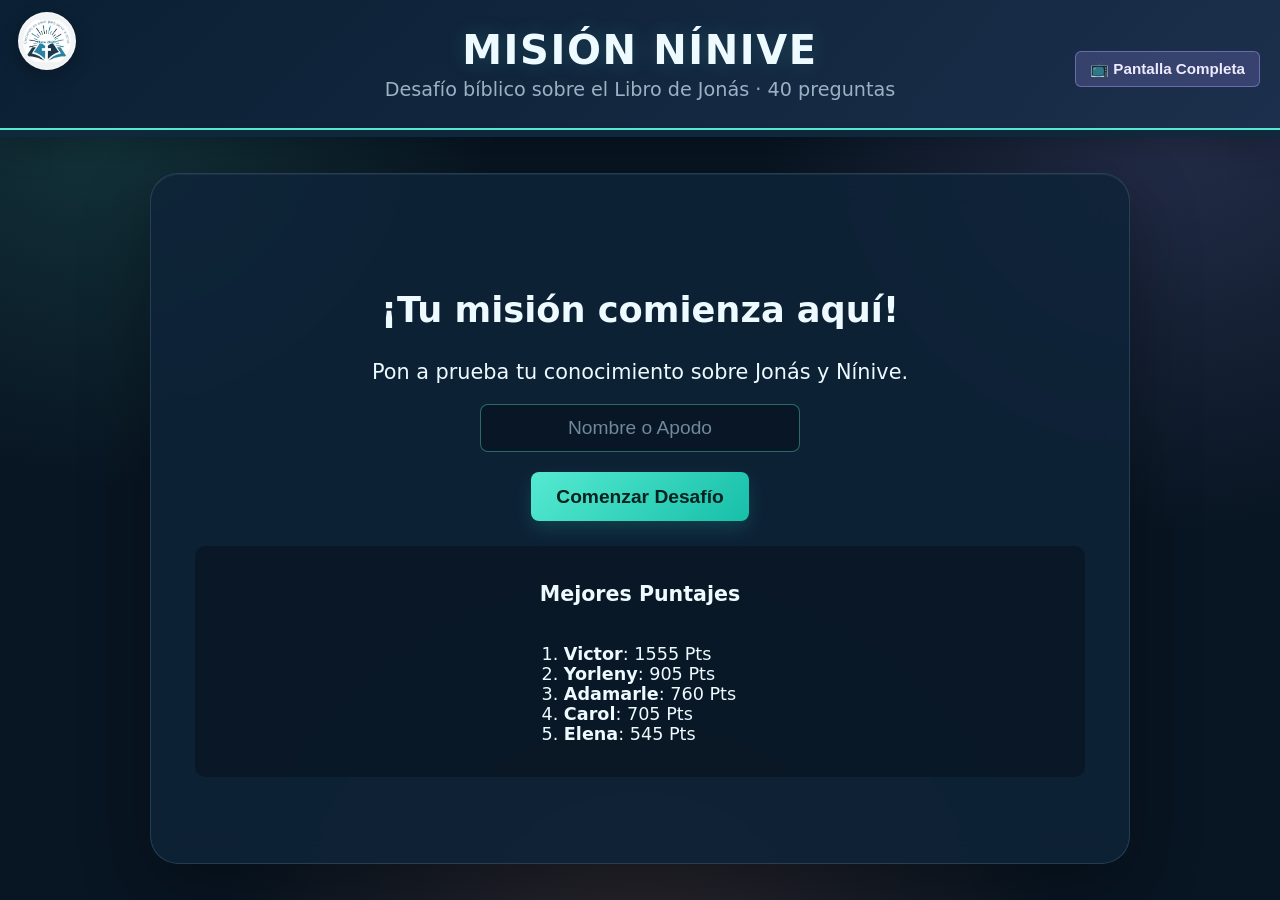
==== jonas.html @ 237b8c4e "Agregar portada y desafío del Libro de Jueces" ====
<!DOCTYPE html>
<html lang="es">
<head>
<meta charset="UTF-8">
<meta name="viewport" content="width=device-width, initial-scale=1.0">
<title>Misión Nínive · Desafío Bíblico sobre Jonás</title>
<link rel="icon" type="image/png" href="logo.png?v=2">
<link rel="apple-touch-icon" href="logo.png?v=2">

<style>
/* ========= CONFIGURACIÓN GLOBAL Y ESCALADO ARMÓNICO ========= */
* {
    box-sizing: border-box;
}

html, body {
    height: 100%;
    margin: 0;
    padding: 0;
}

body {
    font-family: 'Segoe UI', Tahoma, Geneva, Verdana, sans-serif;
    background: linear-gradient(135deg, #ffd9e6 0%, #ffb6c9 35%, #f582ae 70%, #d9578f 100%);
    background-attachment: fixed;
    color: #5c1a3a;
    text-align: center;
    overflow-x: hidden;
    display: flex;
    flex-direction: column;
    justify-content: space-between;
}

header {
    background: linear-gradient(135deg, #e0578f, #c8447a);
    padding: clamp(10px, 2vh, 25px) 15px;
    box-shadow: 0 4px 20px rgba(140,20,70,.35);
    position: relative;
    flex-shrink: 0;
    border-bottom: 4px solid #ffe0a3;
}

h1 {
    margin: 0;
    color: #fff3d6;
    font-size: clamp(1.3rem, 3.5vw, 2.5rem);
    text-shadow: 0 3px 4px rgba(0,0,0,0.25);
}

header p {
    margin: 5px 0 0 0;
    color: #ffe9f2;
    font-size: clamp(0.8rem, 1.5vw, 1.2rem);
}

#barra-progreso-contenedor {
    width: 100%;
    height: clamp(4px, 0.8vh, 8px);
    background: #7a1f4d;
    position: relative;
    flex-shrink: 0;
}

#barra-progreso {
    height: 100%;
    width: 0%;
    background: linear-gradient(90deg, #ffd166, #ff6fa5);
    transition: width 0.4s ease;
}

/* ========= CONTENEDOR PRINCIPAL ========= */
#contenedor {
    width: 95%;
    max-width: 1200px;
    margin: auto;
    padding: clamp(10px, 2vw, 30px);
    flex-grow: 1;
    display: flex;
    flex-direction: column;
    justify-content: center;
}

.fade-in {
    animation: fadeIn 0.4s ease forwards;
}
@keyframes fadeIn {
    from { opacity: 0; transform: translateY(10px); }
    to { opacity: 1; transform: translateY(0); }
}

/* ========= ELEMENTOS DEL JUEGO ========= */
#nivel {
    font-size: clamp(1rem, 2vw, 1.5rem);
    color: #8a1150;
    margin-bottom: 6px;
    font-weight: bold;
}

#puntaje {
    font-size: clamp(1rem, 1.8vw, 1.4rem);
    margin-bottom: 10px;
    background: rgba(255,255,255,0.55);
    display: inline-block;
    padding: 6px 18px;
    border-radius: 20px;
    color: #8a1150;
    box-shadow: 0 2px 8px rgba(140,20,70,0.15);
}

#temporizador {
    font-size: clamp(2.2rem, 5vw, 4rem);
    color: #d9578f;
    margin-bottom: 10px;
    font-weight: bold;
    text-shadow: 0 0 12px rgba(217,87,143,0.4);
    line-height: 1;
}

.tiempo-critico {
    animation: pulso 0.9s infinite alternate;
    color: #c8102e !important;
}
@keyframes pulso {
    from { transform: scale(1); }
    to { transform: scale(1.12); }
}

#pregunta {
    font-size: clamp(1.2rem, 2.8vw, 2.2rem);
    margin: clamp(10px, 2vh, 25px) 0;
    font-weight: 600;
    line-height: 1.35;
    color: #6d1240;
}

/* ========= OPCIONES Y BOTONES ESCALABLES ========= */
.opcion {
    display: block;
    width: 100%;
    max-width: 850px;
    margin: clamp(6px, 1.2vh, 14px) auto;
    padding: clamp(12px, 2vh, 20px);
    border: 2px solid #f2a6c4;
    border-radius: 14px;
    background: #fff5f9;
    color: #7a1f4d;
    font-size: clamp(1rem, 2vw, 1.35rem);
    cursor: pointer;
    transition: all 0.2s ease;
    box-shadow: 0 4px 6px rgba(140,20,70,0.1);
}

.opcion:hover:not(:disabled) {
    background: #ffe0ec;
    border-color: #d9578f;
    transform: translateY(-2px);
    box-shadow: 0 6px 12px rgba(140,20,70,0.2);
}

.correcta {
    background: #6bbf8e !important;
    border-color: #6bbf8e !important;
    color: #ffffff !important;
}

.incorrecta {
    background: #e35d78 !important;
    border-color: #e35d78 !important;
    color: #ffffff !important;
}

button, .btn-accion {
    padding: clamp(8px, 1.5vh, 16px) clamp(16px, 2vw, 32px);
    border: none;
    border-radius: 8px;
    cursor: pointer;
    margin: 5px;
    font-size: clamp(0.9rem, 1.5vw, 1.2rem);
    background: linear-gradient(135deg, #ffd166, #ffb84d);
    color: #6d1240;
    font-weight: bold;
    transition: all 0.2s;
    box-shadow: 0 3px 8px rgba(140,20,70,0.2);
}

button:hover:not(:disabled), .btn-accion:hover:not(:disabled) {
    background: linear-gradient(135deg, #ffe0a3, #ffd166);
    box-shadow: 0 4px 12px rgba(140,20,70,0.3);
}

#siguiente {
    display: none;
    background: linear-gradient(135deg, #ff8fb3, #e0578f);
    color: #fff3d6;
    font-size: clamp(1.1rem, 2vw, 1.5rem);
    padding: clamp(10px, 1.8vh, 18px) clamp(20px, 3vw, 40px);
    margin-top: 15px;
}

.panel-comodines {
    display: flex;
    justify-content: center;
    gap: 10px;
    flex-wrap: wrap;
    margin-bottom: 10px;
}

.comodin {
    background: linear-gradient(135deg, #ffe0a3, #ffd166);
    color: #6d1240;
    font-weight: bold;
    border-radius: 20px;
    padding: clamp(6px, 1vh, 10px) clamp(12px, 1.5vw, 20px);
    font-size: clamp(0.85rem, 1.3vw, 1.1rem);
}

#resultado {
    margin-top: 15px;
    font-size: clamp(1rem, 2vw, 1.3rem);
    font-weight: bold;
    color: #6d1240;
}

.caja-explicacion {
    background: rgba(255, 245, 249, 0.95);
    border-left: 5px solid #d9578f;
    padding: clamp(10px, 1.5vh, 18px);
    margin: 15px auto;
    max-width: 850px;
    border-radius: 0 8px 8px 0;
    text-align: left;
    font-size: clamp(0.9rem, 1.6vw, 1.15rem);
    line-height: 1.4;
    color: #6d1240;
    box-shadow: 0 2px 10px rgba(140,20,70,0.12);
}

.btn-fullscreen {
    position: absolute;
    right: 15px;
    top: 50%;
    transform: translateY(-50%);
    background: linear-gradient(135deg, #ffe0a3, #ffd166);
    color: #6d1240;
    border: none;
    padding: 8px 14px;
    font-size: clamp(0.75rem, 1.2vw, 0.95rem);
    border-radius: 6px;
    font-weight: bold;
    cursor: pointer;
}

.caja-votacion-envivo {
    background: linear-gradient(135deg, #fff0f6, #ffe0ec);
    padding: clamp(12px, 2vh, 20px);
    border-radius: 12px;
    margin: 15px auto;
    max-width: 650px;
    box-shadow: 0 6px 20px rgba(140,20,70,0.25);
    border: 2px solid #ffd166;
    color: #6d1240;
}

#ranking {
    margin-top: 20px;
    background: rgba(255,255,255,0.5);
    padding: 15px;
    border-radius: 10px;
    font-size: clamp(0.9rem, 1.5vw, 1.1rem);
    color: #6d1240;
}

.input-nombre {
    padding: 12px;
    font-size: clamp(1rem, 1.8vw, 1.2rem);
    border-radius: 8px;
    border: 2px solid #f2a6c4;
    background: #fff5f9;
    color: #6d1240;
    margin-bottom: 15px;
    width: 80%;
    max-width: 320px;
    text-align: center;
}

.bono-aviso {
    color: #2a8a5f;
    font-size: clamp(0.85rem, 1.4vw, 1rem);
    font-weight: bold;
    display: block;
    margin-top: 5px;
}

/* ========= NUEVA IDENTIDAD VISUAL: MISIÓN NÍNIVE ========= */
:root {
    --noche: #081522;
    --panel: rgba(15, 36, 56, 0.86);
    --panel-claro: rgba(24, 52, 77, 0.9);
    --turquesa: #55ead1;
    --turquesa-profundo: #17bfa9;
    --coral: #ff8d70;
    --lavanda: #a99cff;
    --texto: #edfaff;
    --texto-suave: #9bb2c4;
}

html { background: var(--noche); }

body {
    background:
        radial-gradient(circle at 8% 10%, rgba(85, 234, 209, 0.15), transparent 28%),
        radial-gradient(circle at 92% 12%, rgba(169, 156, 255, 0.18), transparent 30%),
        radial-gradient(circle at 50% 110%, rgba(255, 141, 112, 0.15), transparent 36%),
        var(--noche);
    color: var(--texto);
    font-family: Inter, ui-sans-serif, system-ui, -apple-system, BlinkMacSystemFont, "Segoe UI", sans-serif;
}

body::before,
body::after { display: none; }

header {
    background: linear-gradient(135deg, rgba(10, 31, 51, 0.97), rgba(28, 47, 76, 0.97));
    border-bottom: 2px solid var(--turquesa);
    box-shadow: 0 10px 35px rgba(0, 0, 0, 0.3);
    padding: clamp(18px, 3vh, 32px) 15px;
}

.logo-esquina {
    position: absolute;
    top: 12px;
    left: 18px;
    width: 58px;
    height: 58px;
    padding: 4px;
    object-fit: contain;
    border: 1px solid rgba(255, 255, 255, 0.5);
    border-radius: 50%;
    background: rgba(255, 255, 255, 0.95);
    box-shadow: 0 5px 18px rgba(0, 0, 0, 0.25);
}

header h1,
header p { padding-left: 72px; padding-right: 72px; }

h1 {
    color: var(--texto);
    letter-spacing: 0.04em;
    text-shadow: 0 0 22px rgba(85, 234, 209, 0.16);
}

header p { color: var(--texto-suave); }

#barra-progreso-contenedor { height: 7px; background: #10283c; }

#barra-progreso {
    background: linear-gradient(90deg, var(--turquesa), var(--lavanda), var(--coral));
    box-shadow: 0 0 16px rgba(85, 234, 209, 0.55);
}

#contenedor {
    max-width: 980px;
    margin: clamp(18px, 4vh, 45px) auto;
    padding: clamp(20px, 4vw, 44px);
    border: 1px solid rgba(143, 193, 214, 0.18);
    border-radius: 28px;
    background: var(--panel);
    box-shadow: 0 24px 70px rgba(0, 0, 0, 0.3), inset 0 1px 0 rgba(255, 255, 255, 0.06);
    backdrop-filter: blur(16px);
}

#nivel,
#puntaje { color: var(--turquesa) !important; }

#puntaje {
    background: rgba(85, 234, 209, 0.1);
    border: 1px solid rgba(85, 234, 209, 0.2);
    box-shadow: none;
}

#temporizador {
    color: var(--coral);
    text-shadow: 0 0 22px rgba(255, 141, 112, 0.38);
}

#pregunta {
    color: var(--texto) !important;
    font-weight: 700;
    letter-spacing: -0.02em;
}

#contenedor h1,
#contenedor h2,
#contenedor h3,
#contenedor p { color: var(--texto) !important; }

#contenedor > .fade-in > div[style*="color"] {
    color: var(--turquesa) !important;
}

.opcion {
    max-width: 780px;
    border: 1px solid rgba(143, 193, 214, 0.22);
    background: var(--panel-claro);
    color: var(--texto);
    box-shadow: 0 8px 20px rgba(0, 0, 0, 0.16);
    text-align: left;
}

.opcion:hover:not(:disabled) {
    background: rgba(36, 78, 101, 0.95);
    border-color: var(--turquesa);
    box-shadow: 0 8px 24px rgba(85, 234, 209, 0.14);
}

.correcta { background: #168b78 !important; border-color: var(--turquesa) !important; }
.incorrecta { background: #b94e56 !important; border-color: var(--coral) !important; }

button,
.btn-accion {
    background: linear-gradient(135deg, var(--turquesa), var(--turquesa-profundo));
    color: #06221f;
    box-shadow: 0 8px 18px rgba(23, 191, 169, 0.2);
}

button:hover:not(:disabled),
.btn-accion:hover:not(:disabled) {
    background: linear-gradient(135deg, #91f6e5, var(--turquesa));
    box-shadow: 0 10px 24px rgba(85, 234, 209, 0.28);
}

#siguiente {
    background: linear-gradient(135deg, var(--coral), #ee668b);
    color: white;
    box-shadow: 0 8px 20px rgba(255, 141, 112, 0.24);
}

.panel-comodines { margin: 20px 0; }

.comodin {
    background: rgba(169, 156, 255, 0.16);
    border: 1px solid rgba(169, 156, 255, 0.5);
    color: #ddd8ff;
    box-shadow: none;
}

.comodin:hover:not(:disabled) { background: rgba(169, 156, 255, 0.3); }

#resultado,
.caja-explicacion,
#ranking { color: var(--texto) !important; }

.caja-explicacion,
#ranking {
    background: rgba(8, 21, 34, 0.7);
    border-color: var(--turquesa);
    box-shadow: none;
}

.caja-explicacion strong,
.bono-aviso { color: var(--turquesa) !important; }

.input-nombre {
    border: 1px solid rgba(85, 234, 209, 0.4);
    background: rgba(8, 21, 34, 0.8);
    color: var(--texto);
}

.input-nombre::placeholder { color: #6f899d; }

.mensaje-nombre {
    display: none;
    max-width: 360px;
    margin: -2px auto 14px;
    color: #ff6b6b;
    font-size: clamp(0.85rem, 1.4vw, 1rem);
    font-weight: 800;
    line-height: 1.35;
}

.mensaje-nombre.visible {
    display: block;
    animation: aviso-nombre-in 0.2s ease-out;
}

@keyframes aviso-nombre-in {
    from { opacity: 0; transform: translateY(-4px); }
    to { opacity: 1; transform: translateY(0); }
}

.btn-fullscreen {
    background: rgba(169, 156, 255, 0.2);
    border: 1px solid rgba(169, 156, 255, 0.45);
    color: #eeeaff;
    box-shadow: none;
}

@media (max-width: 600px) {
    #contenedor { width: calc(100% - 20px); border-radius: 20px; }
    .logo-esquina { top: 10px; left: 10px; width: 48px; height: 48px; }
    header h1,
    header p { padding-left: 58px; padding-right: 58px; }
}

@media (max-width: 600px) {
    header { padding: 12px 5px; }
    .btn-fullscreen { position: relative; right: auto; top: auto; transform: none; margin-top: 6px; display: inline-block; }
}
</style>
</head>

<body>

<header>
    <img class="logo-esquina" src="logo.png" alt="Logo Creciendo en amor para servir a otros">
    <h1>MISIÓN NÍNIVE</h1>
    <p>Desafío bíblico sobre el Libro de Jonás · 40 preguntas</p>
    <button class="btn-fullscreen" onclick="toggleFullscreen()">📺 Pantalla Completa</button>
</header>
<div id="barra-progreso-contenedor"><div id="barra-progreso"></div></div>

<div id="contenedor" class="fade-in"></div>

<script>

eval(new TextDecoder().decode(Uint8Array.from(atob('[base64]/SGFjaWEgZMOzbmRlIGRlY2lkacOzIGlyIEpvbsOhcyBlbiBsdWdhciBkZSBvYmVkZWNlciBhIERpb3M/[base64]/[base64]/[base64]/[base64]/[base64]/[base64]/QSBxdcOpIGNpdWRhZCBmdWUgZW52aWFkbyBKb27DoXMgcGFyYSBwcmVkaWNhciBlbCBtZW5zYWplIGRlIERpb3M/[base64]/[base64]/[base64]/[base64]/[base64]/Q8OzbW8gZGVzY3JpYmUgSm9uw6FzIHN1IGxpYmVyYWNpw7NuIGRlbCB2aWVudHJlIGRlbCBwZXo/[base64]/Q8OzbW8gcmVhY2Npb25hcm9uIGxvcyBoYWJpdGFudGVzIGRlIE7DrW5pdmUgYWwgbWVuc2FqZSBkZSBKb27DoXM/[base64]/[base64]/[base64]/[base64]/[base64]/[base64]/[base64]/UXXDqSBvY3VycmnDsyBjb24gbGEgcGxhbnRhIGRlIHJpY2lubyBxdWUgRGlvcyBoaXpvIGNyZWNlciBwYXJhIGRhciBzb21icmEgYSBKb27DoXM/[base64]/[base64]/[base64]/[base64]/[base64]/[base64]'), c => c.charCodeAt(0))));
</script>
</body>
</html>
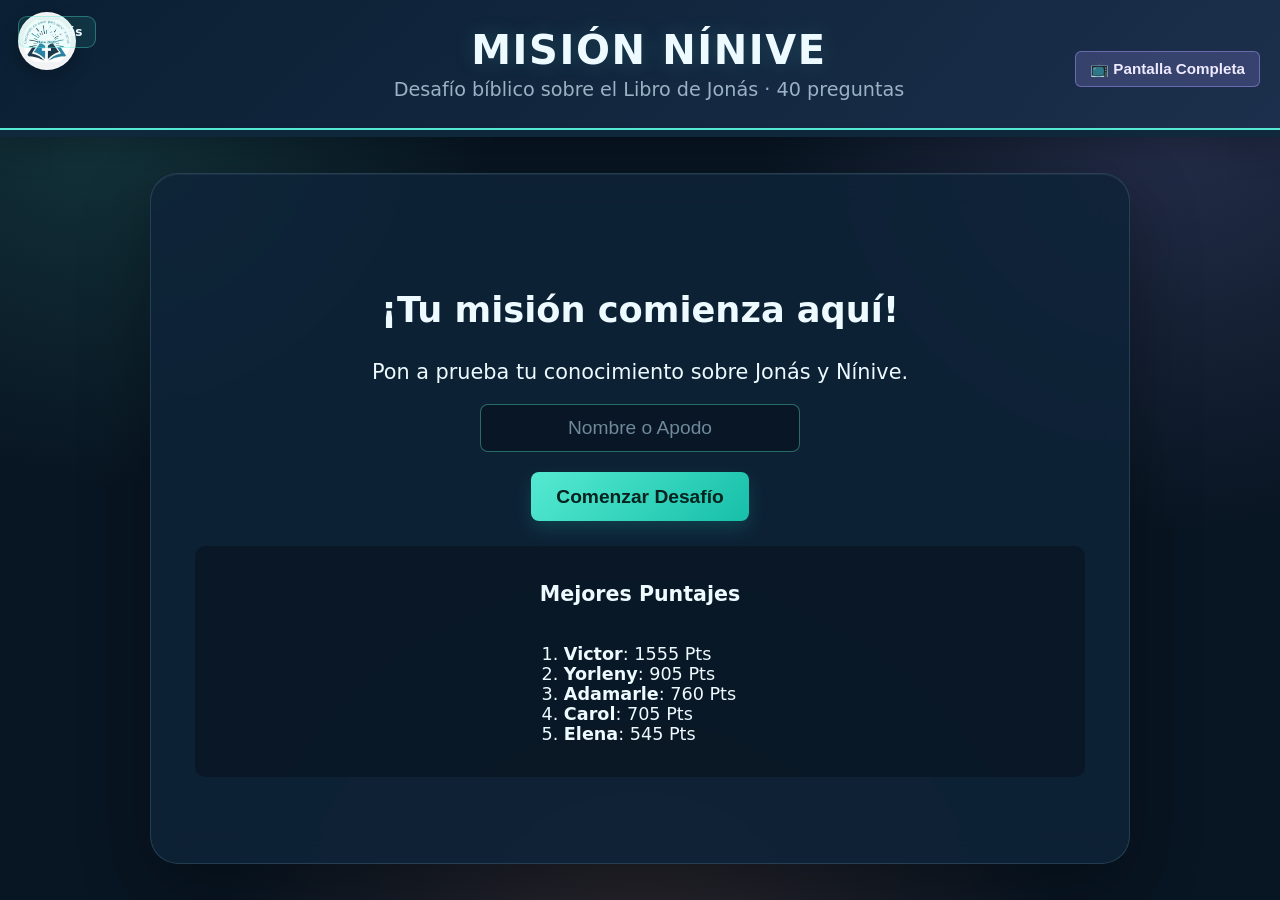
==== commit 9633b480: "Separar rankings y agregar boton atras" ====
--- a/jonas.html
+++ b/jonas.html
@@ -350,6 +350,8 @@
 }
 
 header p { color: var(--texto-suave); }
+.btn-portada { position: absolute; top: 16px; left: 18px; padding: 8px 13px; color: var(--texto); border: 1px solid rgba(85, 234, 209, .35); border-radius: 9px; background: rgba(85, 234, 209, .1); font-size: 12px; font-weight: 700; text-decoration: none; }
+header h1, header p { padding-left: 90px; }
 
 #barra-progreso-contenedor { height: 7px; background: #10283c; }
 
@@ -500,6 +502,7 @@
     .logo-esquina { top: 10px; left: 10px; width: 48px; height: 48px; }
     header h1,
     header p { padding-left: 58px; padding-right: 58px; }
+    .btn-portada { top: 12px; left: 68px; }
 }
 
 @media (max-width: 600px) {
@@ -513,6 +516,7 @@
 
 <header>
     <img class="logo-esquina" src="logo.png" alt="Logo Creciendo en amor para servir a otros">
+    <a class="btn-portada" href="index.html">← Atrás</a>
     <h1>MISIÓN NÍNIVE</h1>
     <p>Desafío bíblico sobre el Libro de Jonás · 40 preguntas</p>
     <button class="btn-fullscreen" onclick="toggleFullscreen()">📺 Pantalla Completa</button>
@@ -523,7 +527,7 @@
 
 <script>
 
-eval(new TextDecoder().decode(Uint8Array.from(atob('[base64]/SGFjaWEgZMOzbmRlIGRlY2lkacOzIGlyIEpvbsOhcyBlbiBsdWdhciBkZSBvYmVkZWNlciBhIERpb3M/[base64]/[base64]/[base64]/[base64]/[base64]/[base64]/QSBxdcOpIGNpdWRhZCBmdWUgZW52aWFkbyBKb27DoXMgcGFyYSBwcmVkaWNhciBlbCBtZW5zYWplIGRlIERpb3M/[base64]/[base64]/[base64]/[base64]/[base64]/Q8OzbW8gZGVzY3JpYmUgSm9uw6FzIHN1IGxpYmVyYWNpw7NuIGRlbCB2aWVudHJlIGRlbCBwZXo/[base64]/Q8OzbW8gcmVhY2Npb25hcm9uIGxvcyBoYWJpdGFudGVzIGRlIE7DrW5pdmUgYWwgbWVuc2FqZSBkZSBKb27DoXM/[base64]/[base64]/[base64]/[base64]/[base64]/[base64]/[base64]/UXXDqSBvY3VycmnDsyBjb24gbGEgcGxhbnRhIGRlIHJpY2lubyBxdWUgRGlvcyBoaXpvIGNyZWNlciBwYXJhIGRhciBzb21icmEgYSBKb27DoXM/[base64]/[base64]/[base64]/[base64]/[base64]/[base64]'), c => c.charCodeAt(0))));
+eval(new TextDecoder().decode(Uint8Array.from(atob('[base64]/SGFjaWEgZMOzbmRlIGRlY2lkacOzIGlyIEpvbsOhcyBlbiBsdWdhciBkZSBvYmVkZWNlciBhIERpb3M/[base64]/[base64]/[base64]/[base64]/[base64]/[base64]/QSBxdcOpIGNpdWRhZCBmdWUgZW52aWFkbyBKb27DoXMgcGFyYSBwcmVkaWNhciBlbCBtZW5zYWplIGRlIERpb3M/[base64]/[base64]/[base64]/[base64]/[base64]/Q8OzbW8gZGVzY3JpYmUgSm9uw6FzIHN1IGxpYmVyYWNpw7NuIGRlbCB2aWVudHJlIGRlbCBwZXo/[base64]/Q8OzbW8gcmVhY2Npb25hcm9uIGxvcyBoYWJpdGFudGVzIGRlIE7DrW5pdmUgYWwgbWVuc2FqZSBkZSBKb27DoXM/[base64]/[base64]/[base64]/[base64]/[base64]/[base64]/[base64]/UXXDqSBvY3VycmnDsyBjb24gbGEgcGxhbnRhIGRlIHJpY2lubyBxdWUgRGlvcyBoaXpvIGNyZWNlciBwYXJhIGRhciBzb21icmEgYSBKb27DoXM/[base64]/[base64]/[base64]/[base64]/[base64]/[base64]'), c => c.charCodeAt(0))));
 </script>
 </body>
 </html>
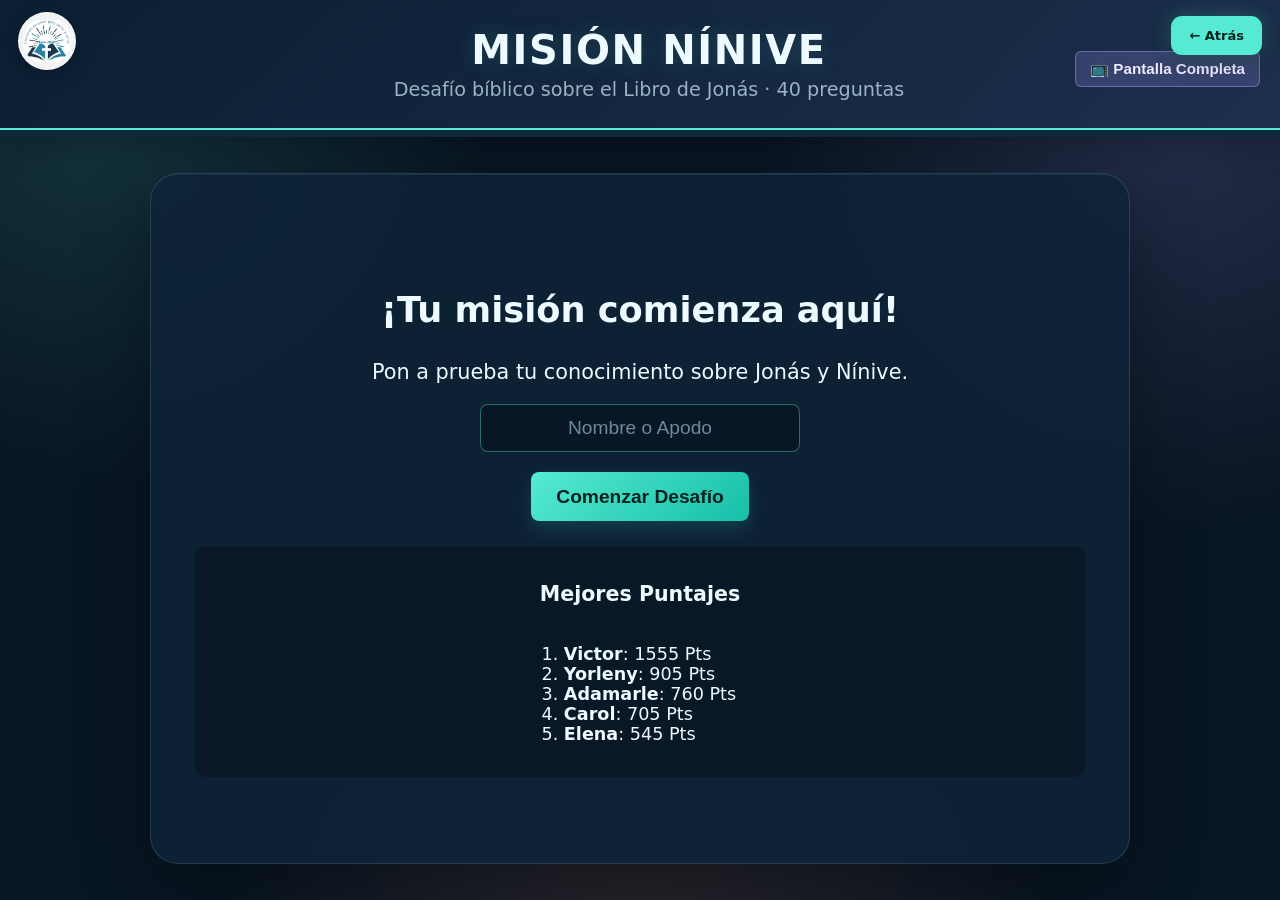
==== commit 764fc487: "Hace visible el boton de regreso" ====
--- a/jonas.html
+++ b/jonas.html
@@ -32,6 +32,7 @@
 }
 
 header {
+    position: relative;
     background: linear-gradient(135deg, #e0578f, #c8447a);
     padding: clamp(10px, 2vh, 25px) 15px;
     box-shadow: 0 4px 20px rgba(140,20,70,.35);
@@ -350,7 +351,7 @@
 }
 
 header p { color: var(--texto-suave); }
-.btn-portada { position: absolute; top: 16px; left: 18px; padding: 8px 13px; color: var(--texto); border: 1px solid rgba(85, 234, 209, .35); border-radius: 9px; background: rgba(85, 234, 209, .1); font-size: 12px; font-weight: 700; text-decoration: none; }
+.btn-portada { position: absolute; top: 16px; right: 18px; z-index: 5; padding: 10px 16px; color: #06221f; border: 2px solid var(--turquesa); border-radius: 11px; background: var(--turquesa); box-shadow: 0 5px 18px rgba(0, 0, 0, .35), 0 0 18px rgba(85, 234, 209, .3); font-size: 13px; font-weight: 800; text-decoration: none; }
 header h1, header p { padding-left: 90px; }
 
 #barra-progreso-contenedor { height: 7px; background: #10283c; }
@@ -502,7 +503,7 @@
     .logo-esquina { top: 10px; left: 10px; width: 48px; height: 48px; }
     header h1,
     header p { padding-left: 58px; padding-right: 58px; }
-    .btn-portada { top: 12px; left: 68px; }
+    .btn-portada { top: 10px; right: 10px; padding: 9px 12px; }
 }
 
 @media (max-width: 600px) {
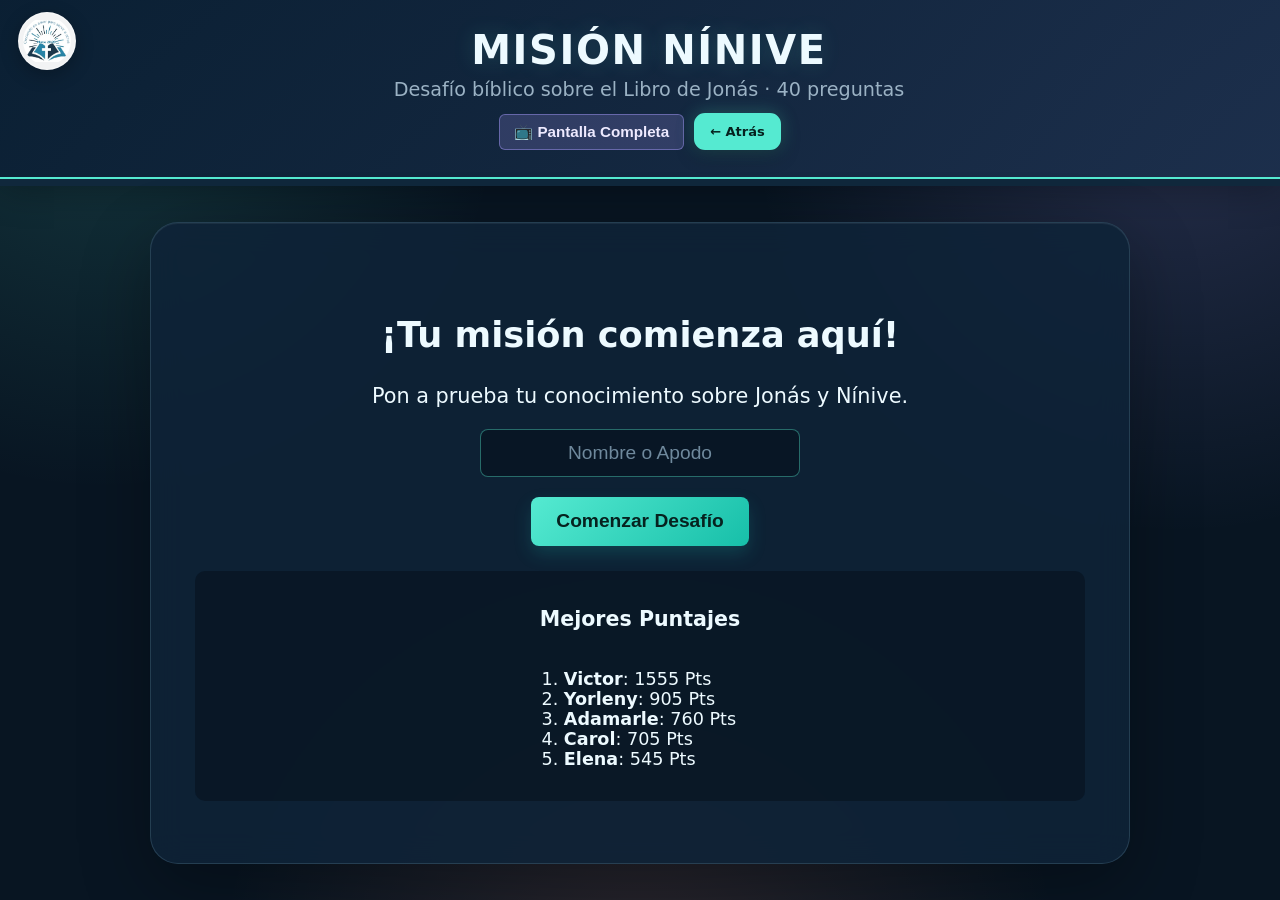
==== commit 1a6d6721: "Mueve boton atras junto a pantalla completa" ====
--- a/jonas.html
+++ b/jonas.html
@@ -351,7 +351,8 @@
 }
 
 header p { color: var(--texto-suave); }
-.btn-portada { position: absolute; top: 16px; right: 18px; z-index: 5; padding: 10px 16px; color: #06221f; border: 2px solid var(--turquesa); border-radius: 11px; background: var(--turquesa); box-shadow: 0 5px 18px rgba(0, 0, 0, .35), 0 0 18px rgba(85, 234, 209, .3); font-size: 13px; font-weight: 800; text-decoration: none; }
+.acciones-header { display: flex; justify-content: center; align-items: center; gap: 10px; margin-top: 12px; position: relative; z-index: 5; }
+.btn-portada { position: static; padding: 9px 14px; color: #06221f; border: 2px solid var(--turquesa); border-radius: 11px; background: var(--turquesa); box-shadow: 0 5px 18px rgba(0, 0, 0, .35), 0 0 18px rgba(85, 234, 209, .3); font-size: 13px; font-weight: 800; text-decoration: none; }
 header h1, header p { padding-left: 90px; }
 
 #barra-progreso-contenedor { height: 7px; background: #10283c; }
@@ -492,6 +493,9 @@
 }
 
 .btn-fullscreen {
+    position: static;
+    transform: none;
+    margin: 0;
     background: rgba(169, 156, 255, 0.2);
     border: 1px solid rgba(169, 156, 255, 0.45);
     color: #eeeaff;
@@ -503,12 +507,13 @@
     .logo-esquina { top: 10px; left: 10px; width: 48px; height: 48px; }
     header h1,
     header p { padding-left: 58px; padding-right: 58px; }
-    .btn-portada { top: 10px; right: 10px; padding: 9px 12px; }
+    .acciones-header { margin-top: 10px; gap: 8px; flex-wrap: wrap; }
+    .btn-portada { padding: 8px 11px; }
 }
 
 @media (max-width: 600px) {
     header { padding: 12px 5px; }
-    .btn-fullscreen { position: relative; right: auto; top: auto; transform: none; margin-top: 6px; display: inline-block; }
+    .btn-fullscreen { position: static; right: auto; top: auto; transform: none; margin-top: 0; display: inline-block; }
 }
 </style>
 </head>
@@ -517,10 +522,12 @@
 
 <header>
     <img class="logo-esquina" src="logo.png" alt="Logo Creciendo en amor para servir a otros">
-    <a class="btn-portada" href="index.html">← Atrás</a>
     <h1>MISIÓN NÍNIVE</h1>
     <p>Desafío bíblico sobre el Libro de Jonás · 40 preguntas</p>
-    <button class="btn-fullscreen" onclick="toggleFullscreen()">📺 Pantalla Completa</button>
+    <div class="acciones-header">
+        <button class="btn-fullscreen" onclick="toggleFullscreen()">📺 Pantalla Completa</button>
+        <a class="btn-portada" href="index.html">← Atrás</a>
+    </div>
 </header>
 <div id="barra-progreso-contenedor"><div id="barra-progreso"></div></div>
 
